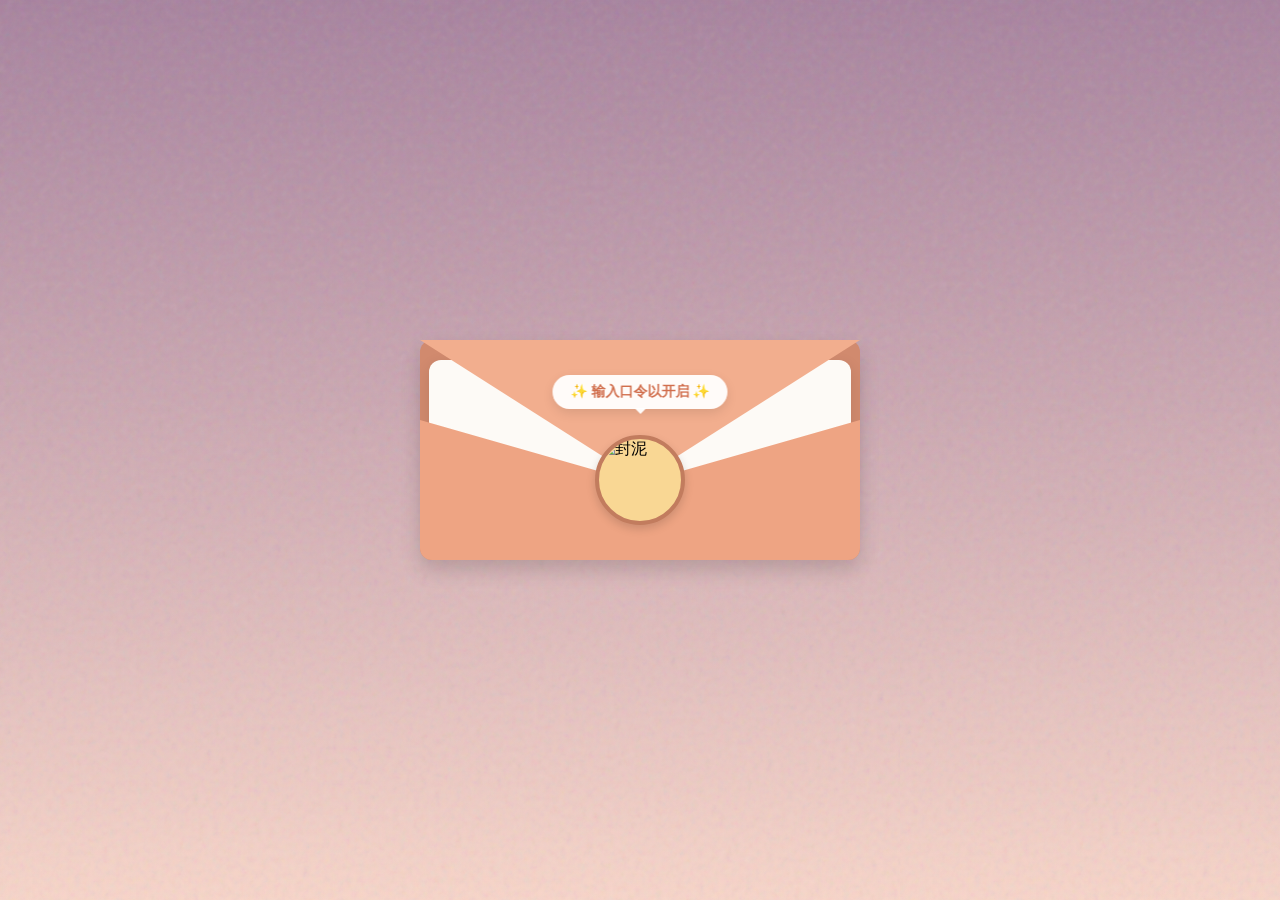
==== static/index.html @ 29a18a36 "移除不必要的 CORS 配置" ====
<!doctype html>
<html lang="zh-CN">
    <head>
        <meta charset="UTF-8" />
        <meta
            name="viewport"
            content="width=device-width, initial-scale=1.0, maximum-scale=1.0, user-scalable=no"
        />
        <title>Letter</title>
        <style>
            * {
                margin: 0;
                padding: 0;
                box-sizing: border-box;
            }

            body {
                min-height: 100vh;
                min-height: 100dvh;
                font-family: "PingFang SC", "Microsoft YaHei", serif;
                background: linear-gradient(180deg, #a7829e 0%, #f8d5c9 100%);
                overflow: hidden;
                position: relative;
                -webkit-tap-highlight-color: transparent;
            }

            .noise {
                position: fixed;
                top: 0;
                left: 0;
                width: 100%;
                height: 100%;
                pointer-events: none;
                background-image: url("data:image/svg+xml,%3Csvg viewBox='0 0 200 200' xmlns='http://www.w3.org/2000/svg'%3E%3Cfilter id='noiseFilter'%3E%3CfeTurbulence type='fractalNoise' baseFrequency='0.65' numOctaves='3' stitchTiles='stitch'/%3E%3C/filter%3E%3Crect width='100%25' height='100%25' filter='url(%23noiseFilter)' opacity='0.12'/%3E%3C/svg%3E");
                z-index: 1;
                transform: translateZ(0);
                will-change: transform;
            }

            .mail-scene {
                position: relative;
                width: 100%;
                height: 100vh;
                height: 100dvh;
                display: flex;
                align-items: center;
                justify-content: center;
                perspective: 1000px;
                z-index: 10;
            }

            .envelope-wrapper {
                position: relative;
                width: 92vw;
                max-width: 440px;
                height: 220px;
                will-change: transform;
                transition: transform 0.7s cubic-bezier(0.34, 1.56, 0.64, 1) 0.5s;
            }

            .envelope-back {
                position: absolute;
                top: 0;
                left: 0;
                width: 100%;
                height: 100%;
                background-color: #d18a6e;
                border-radius: 12px;
                box-shadow: 0 10px 20px rgba(0, 0, 0, 0.15);
                z-index: 2;
                transform: translateZ(0);
            }

            .letter-wrapper {
                position: absolute;
                bottom: 20px;
                left: 2%;
                width: 96%;
                z-index: 3;
            }

            .letter-body {
                position: relative;
                height: 180px;
                background-color: #fdfaf6;
                border-radius: 12px;
                overflow: hidden;
                pointer-events: auto;
                box-shadow: 0 5px 15px rgba(0, 0, 0, 0.1);
                will-change: height;
                transform: translateZ(0);
                transition: height 0.7s cubic-bezier(0.34, 1.56, 0.64, 1) 0.5s;
            }

            .letter-body::after {
                content: "";
                position: absolute;
                top: 6px;
                left: 6px;
                right: 6px;
                bottom: 6px;
                border: 2px solid #e8d0c3;
                border-radius: 8px;
                pointer-events: none;
                opacity: 0;
                transition: opacity 0.6s 1.1s; /* 展开后淡入边框 */
                z-index: 10;
            }

            .letter-scroll-area {
                position: absolute;
                top: 8px;
                left: 8px;
                right: 8px;
                bottom: 8px;
                padding: 60px 20px 40px;
                overflow-y: auto;
                overflow-x: hidden;
                scrollbar-width: none;
                -ms-overflow-style: none;
            }
            .letter-scroll-area::-webkit-scrollbar {
                display: none;
            }

            .stamp-decor {
                position: absolute;
                bottom: 20px;
                right: 15px;
                font-size: 60px;
                color: rgba(220, 150, 130, 0.12);
                transform: rotate(-15deg);
                pointer-events: none;
                opacity: 0;
                transition: opacity 0.6s 1.1s;
            }

            .envelope-pocket {
                position: absolute;
                bottom: 0;
                left: 0;
                width: 100%;
                height: 140px;
                background-color: #eea483;
                clip-path: polygon(0 0, 50% 45%, 100% 0, 100% 100%, 0 100%);
                border-radius: 0 0 12px 12px;
                z-index: 4;
            }

            .envelope-flap {
                position: absolute;
                top: 0;
                left: 0;
                width: 100%;
                height: 140px;
                background-color: #f2ae8e;
                clip-path: polygon(0 0, 100% 0, 50% 100%);
                transform-origin: top;
                z-index: 5;
                will-change: transform, opacity;
                transition: transform 0.5s cubic-bezier(0.4, 0, 0.2, 1);
            }

            .character-img {
                position: absolute;
                top: 95px;
                left: 50%;
                margin-left: -45px;
                width: 90px;
                height: 90px;
                border-radius: 50%;
                border: 4px solid #c27c5e;
                background: #f9d794;
                object-fit: cover;
                z-index: 6;
                cursor: pointer;
                box-shadow: 0 4px 10px rgba(0, 0, 0, 0.15);
                will-change: transform;
                transition: transform 0.7s cubic-bezier(0.34, 1.56, 0.64, 1) 0.5s;
            }

            .click-hint {
                position: absolute;
                top: 35px;
                left: 50%;
                transform: translateX(-50%);
                background: rgba(255, 255, 255, 0.95);
                color: #d16e4d;
                padding: 8px 18px;
                border-radius: 20px;
                font-size: 14px;
                font-weight: 600;
                white-space: nowrap;
                box-shadow: 0 4px 12px rgba(0, 0, 0, 0.1);
                z-index: 7;
                pointer-events: none;
                animation: floatHint 2s infinite;
                transition: opacity 0.3s;
            }
            .click-hint::after {
                content: "";
                position: absolute;
                bottom: -5px;
                left: 50%;
                margin-left: -6px;
                border-width: 6px 6px 0;
                border-style: solid;
                border-color: rgba(255, 255, 255, 0.95) transparent transparent transparent;
            }

            .text-content {
                opacity: 0;
                transform: translateY(15px);
                will-change: opacity, transform;
                transition:
                    opacity 0.6s 1s,
                    transform 0.6s 1s;
                position: relative;
                z-index: 2;
            }

            .card-title-wrap {
                text-align: center;
                margin-bottom: 25px;
                padding-top: 10px;
            }
            .card-title {
                font-size: 19px;
                color: #9c5c44;
                font-weight: 600;
                letter-spacing: 1.5px;
                display: inline-block;
                padding-bottom: 10px;
                border-bottom: 1px solid rgba(156, 92, 68, 0.2);
            }
            .card-content p {
                font-size: 15.5px;
                line-height: 2;
                color: #5c4b43;
                text-align: justify;
                text-indent: 2em;
                margin-bottom: 14px;
                letter-spacing: 0.5px;
            }
            .card-sign {
                text-align: right;
                font-size: 14px;
                color: #9c5c44;
                font-weight: 600;
                margin-top: 35px;
                padding-right: 5px;
            }

            .password-modal {
                position: fixed;
                top: 0;
                left: 0;
                width: 100%;
                height: 100%;
                background: rgba(0, 0, 0, 0.4);
                backdrop-filter: blur(5px);
                -webkit-backdrop-filter: blur(5px);
                z-index: 1000;
                display: flex;
                align-items: center;
                justify-content: center;
                opacity: 0;
                pointer-events: none;
                transition: opacity 0.3s;
            }
            .password-modal.show {
                opacity: 1;
                pointer-events: auto;
            }
            .modal-box {
                background: #fff;
                width: 85%;
                max-width: 320px;
                padding: 30px 20px;
                border-radius: 16px;
                text-align: center;
                box-shadow: 0 15px 30px rgba(0, 0, 0, 0.2);
                transform: translateY(20px);
                transition: transform 0.3s cubic-bezier(0.34, 1.56, 0.64, 1);
            }
            .password-modal.show .modal-box {
                transform: translateY(0);
            }
            .modal-box h3 {
                margin-bottom: 15px;
                color: #5c4b43;
                font-size: 18px;
            }
            .modal-box input {
                width: 100%;
                padding: 12px;
                border: 2px solid #eee;
                border-radius: 8px;
                font-size: 16px;
                text-align: center;
                outline: none;
                margin-bottom: 20px;
                color: #5c4b43;
                transition: border-color 0.3s;
            }
            .modal-box input:focus {
                border-color: #d49a84;
            }

            .modal-box button {
                width: 100%;
                padding: 12px;
                background: #e0e0e0;
                color: #aaa;
                border: none;
                border-radius: 8px;
                font-size: 16px;
                font-weight: 600;
                transition: all 0.3s;
                cursor: not-allowed;
            }
            .modal-box button.ready {
                background: #d49a84;
                color: white;
                cursor: pointer;
                box-shadow: 0 4px 12px rgba(212, 154, 132, 0.4);
            }
            .modal-box button.ready:active {
                background: #b07d6a;
                transform: scale(0.98);
            }
            .modal-error {
                color: #e74c3c;
                font-size: 12px;
                margin-top: -10px;
                margin-bottom: 15px;
                display: none;
            }

            .mail-scene.is-opened .envelope-flap {
                transform: rotateX(180deg);
                opacity: 0;
                transition:
                    transform 0.5s ease,
                    opacity 0.3s 0.4s;
            }

            .mail-scene.is-opened .envelope-back,
            .mail-scene.is-opened .envelope-pocket,
            .mail-scene.is-opened .envelope-flap {
                opacity: 0;
                pointer-events: none;
                transition: opacity 0.5s 0.7s;
            }
            .mail-scene.is-opened .click-hint {
                opacity: 0;
            }

            /* 1. 信纸高度：使用 dvh 以应对底部工具栏 */
            .mail-scene.is-opened .letter-body {
                height: 80vh;
                height: 80dvh;
            }
            /* 丝滑淡入复古边框 */
            .mail-scene.is-opened .letter-body::after {
                opacity: 1;
            }

            /* 2. 信封精准下沉抵消 */
            .mail-scene.is-opened .envelope-wrapper {
                transform: translateY(calc(40vh - 90px));
                transform: translateY(calc(40dvh - 90px));
            }

            /* 3. 头像精准卡位 */
            .mail-scene.is-opened .character-img {
                transform: translateY(calc(60px - 80vh));
                transform: translateY(calc(60px - 80dvh));
                pointer-events: none;
            }

            .mail-scene.is-opened .text-content {
                opacity: 1;
                transform: translateY(0);
            }
            .mail-scene.is-opened .stamp-decor {
                opacity: 1;
            }

            /* 背景星星微交互优化（防掉帧） */
            .star {
                position: absolute;
                width: 8px;
                height: 8px;
                background: #fff;
                border-radius: 50%;
                animation: twinkle 2s infinite;
                z-index: 1;
                will-change: transform, opacity;
            }
            .star::before,
            .star::after {
                content: "";
                position: absolute;
                background: #fff;
                border-radius: 2px;
            }
            .star::before {
                width: 2px;
                height: 16px;
                top: -4px;
                left: 3px;
            }
            .star::after {
                width: 16px;
                height: 2px;
                top: 3px;
                left: -4px;
            }
            @keyframes floatHint {
                0%,
                100% {
                    transform: translateX(-50%) translateY(0);
                }
                50% {
                    transform: translateX(-50%) translateY(-6px);
                }
            }
            @keyframes twinkle {
                0%,
                100% {
                    opacity: 0.3;
                    transform: scale(0.8);
                }
                50% {
                    opacity: 1;
                    transform: scale(1.1);
                }
            }
        </style>
    </head>
    <body>
        <div class="noise"></div>

        <div class="mail-scene" id="scene">
            <div class="envelope-wrapper">
                <div class="envelope-back"></div>
                <div class="letter-wrapper">
                    <div class="letter-body">
                        <div class="letter-scroll-area">
                            <div class="stamp-decor">❦</div>
                            <div class="text-content" id="letterContainer">
                                <div class="card-title-wrap">
                                    <h1 class="card-title" id="cardTitle"></h1>
                                </div>
                                <div class="card-content" id="cardContent"></div>
                                <div class="card-sign" id="cardSign"></div>
                            </div>
                        </div>
                    </div>
                </div>
                <div class="envelope-pocket"></div>
                <div class="envelope-flap"></div>

                <img class="character-img" id="avatarBtn" src="/avatar.png" alt="封泥" />
                <div class="click-hint">✨ 输入口令以开启 ✨</div>
            </div>
        </div>

        <div class="password-modal" id="pwdModal">
            <div class="modal-box">
                <h3>请输入口令</h3>
                <input
                    type="text"
                    id="pwdInput"
                    placeholder="输入任意内容即可"
                    autocomplete="off"
                />
                <div class="modal-error" id="pwdError">内容不能为空哦</div>
                <button id="submitBtn">拆开信件</button>
            </div>
        </div>

        <script>
            async function getLetter(password) {
                const response = await fetch("/api/letter", {
                    method: "POST",
                    headers: {
                        "Content-Type": "application/json",
                    },
                    body: JSON.stringify({ password: password }),
                });

                if (!response.ok) {
                    const errorData = await response.json();
                    throw new Error(errorData.detail || "请求出错啦");
                }

                return await response.json();
            }

            const avatarBtn = document.getElementById("avatarBtn");
            const scene = document.getElementById("scene");
            const pwdModal = document.getElementById("pwdModal");
            const pwdInput = document.getElementById("pwdInput");
            const submitBtn = document.getElementById("submitBtn");
            const pwdError = document.getElementById("pwdError");

            const cardTitle = document.getElementById("cardTitle");
            const cardContent = document.getElementById("cardContent");
            const cardSign = document.getElementById("cardSign");

            avatarBtn.addEventListener("click", () => {
                pwdModal.classList.add("show");
                pwdInput.focus();
            });

            pwdInput.addEventListener("input", () => {
                if (pwdInput.value.trim().length > 0) {
                    submitBtn.classList.add("ready");
                } else {
                    submitBtn.classList.remove("ready");
                }
            });

            async function handleSubmit() {
                if (!submitBtn.classList.contains("ready")) {
                    return;
                }

                const pwd = pwdInput.value;
                pwdError.style.display = "none";
                submitBtn.innerText = "开启中...";
                submitBtn.style.opacity = "0.7";

                try {
                    const data = await getLetter(pwd);

                    cardTitle.innerText = `✨ ${data.title} ✨`;

                    const paragraphs = data.content.split("\n").filter((p) => p.trim());
                    cardContent.innerHTML = paragraphs.map((p) => `<p>${p}</p>`).join("");
                    cardSign.innerText = `—— ${data.sign}`;

                    pwdModal.classList.remove("show");

                    setTimeout(() => {
                        scene.classList.add("is-opened");
                    }, 150);
                } catch (err) {
                    pwdError.innerText = err.message;
                    pwdError.style.display = "block";
                    submitBtn.innerText = "拆开信件";
                    submitBtn.style.opacity = "1";
                }
            }

            submitBtn.addEventListener("click", handleSubmit);

            pwdInput.addEventListener("keypress", (e) => {
                if (e.key === "Enter") handleSubmit();
            });

            pwdModal.addEventListener("click", (e) => {
                if (e.target === pwdModal) {
                    pwdModal.classList.remove("show");
                }
            });

            // 星星交互
            function createStar(x, y) {
                const star = document.createElement("div");
                star.className = "star";
                star.style.left = `${x}px`;
                star.style.top = `${y}px`;
                star.style.position = "fixed";
                star.style.zIndex = "5";
                star.style.animation = "twinkle 0.8s ease-out forwards";
                document.body.appendChild(star);
                setTimeout(() => star.remove(), 800);
            }

            document.addEventListener("click", (e) => {
                if (
                    !e.target.closest(".envelope-wrapper") &&
                    !e.target.closest(".password-modal")
                ) {
                    createStar(e.clientX, e.clientY);
                }
            });
        </script>
    </body>
</html>
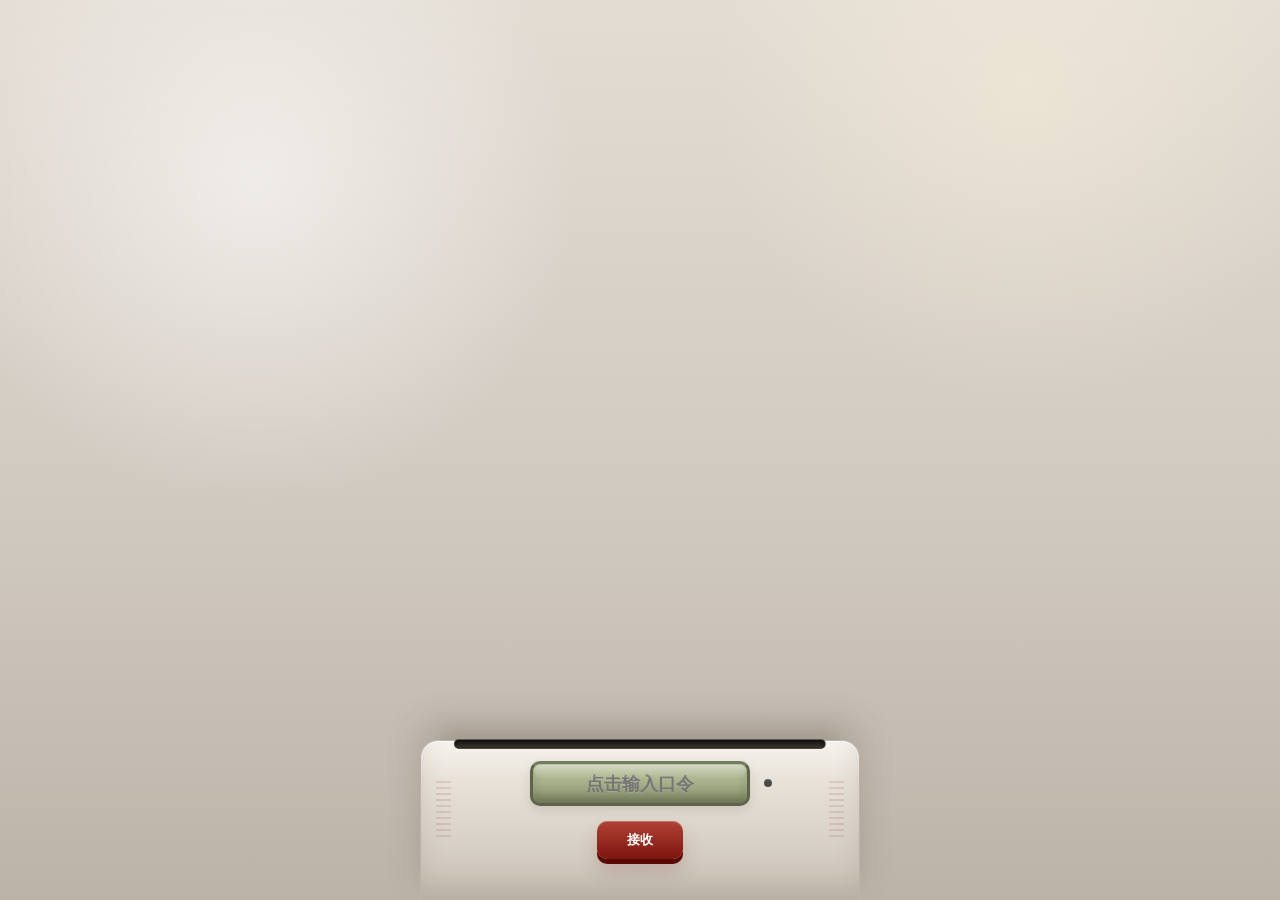
==== commit 4d93730c: "采用传真机设计" ====
--- a/static/index.html
+++ b/static/index.html
@@ -6,588 +6,32 @@
             name="viewport"
             content="width=device-width, initial-scale=1.0, maximum-scale=1.0, user-scalable=no"
         />
-        <title>Letter</title>
-        <style>
-            * {
-                margin: 0;
-                padding: 0;
-                box-sizing: border-box;
-            }
-
-            body {
-                min-height: 100vh;
-                min-height: 100dvh;
-                font-family: "PingFang SC", "Microsoft YaHei", serif;
-                background: linear-gradient(180deg, #a7829e 0%, #f8d5c9 100%);
-                overflow: hidden;
-                position: relative;
-                -webkit-tap-highlight-color: transparent;
-            }
-
-            .noise {
-                position: fixed;
-                top: 0;
-                left: 0;
-                width: 100%;
-                height: 100%;
-                pointer-events: none;
-                background-image: url("data:image/svg+xml,%3Csvg viewBox='0 0 200 200' xmlns='http://www.w3.org/2000/svg'%3E%3Cfilter id='noiseFilter'%3E%3CfeTurbulence type='fractalNoise' baseFrequency='0.65' numOctaves='3' stitchTiles='stitch'/%3E%3C/filter%3E%3Crect width='100%25' height='100%25' filter='url(%23noiseFilter)' opacity='0.12'/%3E%3C/svg%3E");
-                z-index: 1;
-                transform: translateZ(0);
-                will-change: transform;
-            }
-
-            .mail-scene {
-                position: relative;
-                width: 100%;
-                height: 100vh;
-                height: 100dvh;
-                display: flex;
-                align-items: center;
-                justify-content: center;
-                perspective: 1000px;
-                z-index: 10;
-            }
-
-            .envelope-wrapper {
-                position: relative;
-                width: 92vw;
-                max-width: 440px;
-                height: 220px;
-                will-change: transform;
-                transition: transform 0.7s cubic-bezier(0.34, 1.56, 0.64, 1) 0.5s;
-            }
-
-            .envelope-back {
-                position: absolute;
-                top: 0;
-                left: 0;
-                width: 100%;
-                height: 100%;
-                background-color: #d18a6e;
-                border-radius: 12px;
-                box-shadow: 0 10px 20px rgba(0, 0, 0, 0.15);
-                z-index: 2;
-                transform: translateZ(0);
-            }
-
-            .letter-wrapper {
-                position: absolute;
-                bottom: 20px;
-                left: 2%;
-                width: 96%;
-                z-index: 3;
-            }
-
-            .letter-body {
-                position: relative;
-                height: 180px;
-                background-color: #fdfaf6;
-                border-radius: 12px;
-                overflow: hidden;
-                pointer-events: auto;
-                box-shadow: 0 5px 15px rgba(0, 0, 0, 0.1);
-                will-change: height;
-                transform: translateZ(0);
-                transition: height 0.7s cubic-bezier(0.34, 1.56, 0.64, 1) 0.5s;
-            }
-
-            .letter-body::after {
-                content: "";
-                position: absolute;
-                top: 6px;
-                left: 6px;
-                right: 6px;
-                bottom: 6px;
-                border: 2px solid #e8d0c3;
-                border-radius: 8px;
-                pointer-events: none;
-                opacity: 0;
-                transition: opacity 0.6s 1.1s; /* 展开后淡入边框 */
-                z-index: 10;
-            }
-
-            .letter-scroll-area {
-                position: absolute;
-                top: 8px;
-                left: 8px;
-                right: 8px;
-                bottom: 8px;
-                padding: 60px 20px 40px;
-                overflow-y: auto;
-                overflow-x: hidden;
-                scrollbar-width: none;
-                -ms-overflow-style: none;
-            }
-            .letter-scroll-area::-webkit-scrollbar {
-                display: none;
-            }
-
-            .stamp-decor {
-                position: absolute;
-                bottom: 20px;
-                right: 15px;
-                font-size: 60px;
-                color: rgba(220, 150, 130, 0.12);
-                transform: rotate(-15deg);
-                pointer-events: none;
-                opacity: 0;
-                transition: opacity 0.6s 1.1s;
-            }
-
-            .envelope-pocket {
-                position: absolute;
-                bottom: 0;
-                left: 0;
-                width: 100%;
-                height: 140px;
-                background-color: #eea483;
-                clip-path: polygon(0 0, 50% 45%, 100% 0, 100% 100%, 0 100%);
-                border-radius: 0 0 12px 12px;
-                z-index: 4;
-            }
-
-            .envelope-flap {
-                position: absolute;
-                top: 0;
-                left: 0;
-                width: 100%;
-                height: 140px;
-                background-color: #f2ae8e;
-                clip-path: polygon(0 0, 100% 0, 50% 100%);
-                transform-origin: top;
-                z-index: 5;
-                will-change: transform, opacity;
-                transition: transform 0.5s cubic-bezier(0.4, 0, 0.2, 1);
-            }
-
-            .character-img {
-                position: absolute;
-                top: 95px;
-                left: 50%;
-                margin-left: -45px;
-                width: 90px;
-                height: 90px;
-                border-radius: 50%;
-                border: 4px solid #c27c5e;
-                background: #f9d794;
-                object-fit: cover;
-                z-index: 6;
-                cursor: pointer;
-                box-shadow: 0 4px 10px rgba(0, 0, 0, 0.15);
-                will-change: transform;
-                transition: transform 0.7s cubic-bezier(0.34, 1.56, 0.64, 1) 0.5s;
-            }
-
-            .click-hint {
-                position: absolute;
-                top: 35px;
-                left: 50%;
-                transform: translateX(-50%);
-                background: rgba(255, 255, 255, 0.95);
-                color: #d16e4d;
-                padding: 8px 18px;
-                border-radius: 20px;
-                font-size: 14px;
-                font-weight: 600;
-                white-space: nowrap;
-                box-shadow: 0 4px 12px rgba(0, 0, 0, 0.1);
-                z-index: 7;
-                pointer-events: none;
-                animation: floatHint 2s infinite;
-                transition: opacity 0.3s;
-            }
-            .click-hint::after {
-                content: "";
-                position: absolute;
-                bottom: -5px;
-                left: 50%;
-                margin-left: -6px;
-                border-width: 6px 6px 0;
-                border-style: solid;
-                border-color: rgba(255, 255, 255, 0.95) transparent transparent transparent;
-            }
-
-            .text-content {
-                opacity: 0;
-                transform: translateY(15px);
-                will-change: opacity, transform;
-                transition:
-                    opacity 0.6s 1s,
-                    transform 0.6s 1s;
-                position: relative;
-                z-index: 2;
-            }
-
-            .card-title-wrap {
-                text-align: center;
-                margin-bottom: 25px;
-                padding-top: 10px;
-            }
-            .card-title {
-                font-size: 19px;
-                color: #9c5c44;
-                font-weight: 600;
-                letter-spacing: 1.5px;
-                display: inline-block;
-                padding-bottom: 10px;
-                border-bottom: 1px solid rgba(156, 92, 68, 0.2);
-            }
-            .card-content p {
-                font-size: 15.5px;
-                line-height: 2;
-                color: #5c4b43;
-                text-align: justify;
-                text-indent: 2em;
-                margin-bottom: 14px;
-                letter-spacing: 0.5px;
-            }
-            .card-sign {
-                text-align: right;
-                font-size: 14px;
-                color: #9c5c44;
-                font-weight: 600;
-                margin-top: 35px;
-                padding-right: 5px;
-            }
-
-            .password-modal {
-                position: fixed;
-                top: 0;
-                left: 0;
-                width: 100%;
-                height: 100%;
-                background: rgba(0, 0, 0, 0.4);
-                backdrop-filter: blur(5px);
-                -webkit-backdrop-filter: blur(5px);
-                z-index: 1000;
-                display: flex;
-                align-items: center;
-                justify-content: center;
-                opacity: 0;
-                pointer-events: none;
-                transition: opacity 0.3s;
-            }
-            .password-modal.show {
-                opacity: 1;
-                pointer-events: auto;
-            }
-            .modal-box {
-                background: #fff;
-                width: 85%;
-                max-width: 320px;
-                padding: 30px 20px;
-                border-radius: 16px;
-                text-align: center;
-                box-shadow: 0 15px 30px rgba(0, 0, 0, 0.2);
-                transform: translateY(20px);
-                transition: transform 0.3s cubic-bezier(0.34, 1.56, 0.64, 1);
-            }
-            .password-modal.show .modal-box {
-                transform: translateY(0);
-            }
-            .modal-box h3 {
-                margin-bottom: 15px;
-                color: #5c4b43;
-                font-size: 18px;
-            }
-            .modal-box input {
-                width: 100%;
-                padding: 12px;
-                border: 2px solid #eee;
-                border-radius: 8px;
-                font-size: 16px;
-                text-align: center;
-                outline: none;
-                margin-bottom: 20px;
-                color: #5c4b43;
-                transition: border-color 0.3s;
-            }
-            .modal-box input:focus {
-                border-color: #d49a84;
-            }
-
-            .modal-box button {
-                width: 100%;
-                padding: 12px;
-                background: #e0e0e0;
-                color: #aaa;
-                border: none;
-                border-radius: 8px;
-                font-size: 16px;
-                font-weight: 600;
-                transition: all 0.3s;
-                cursor: not-allowed;
-            }
-            .modal-box button.ready {
-                background: #d49a84;
-                color: white;
-                cursor: pointer;
-                box-shadow: 0 4px 12px rgba(212, 154, 132, 0.4);
-            }
-            .modal-box button.ready:active {
-                background: #b07d6a;
-                transform: scale(0.98);
-            }
-            .modal-error {
-                color: #e74c3c;
-                font-size: 12px;
-                margin-top: -10px;
-                margin-bottom: 15px;
-                display: none;
-            }
-
-            .mail-scene.is-opened .envelope-flap {
-                transform: rotateX(180deg);
-                opacity: 0;
-                transition:
-                    transform 0.5s ease,
-                    opacity 0.3s 0.4s;
-            }
-
-            .mail-scene.is-opened .envelope-back,
-            .mail-scene.is-opened .envelope-pocket,
-            .mail-scene.is-opened .envelope-flap {
-                opacity: 0;
-                pointer-events: none;
-                transition: opacity 0.5s 0.7s;
-            }
-            .mail-scene.is-opened .click-hint {
-                opacity: 0;
-            }
-
-            /* 1. 信纸高度：使用 dvh 以应对底部工具栏 */
-            .mail-scene.is-opened .letter-body {
-                height: 80vh;
-                height: 80dvh;
-            }
-            /* 丝滑淡入复古边框 */
-            .mail-scene.is-opened .letter-body::after {
-                opacity: 1;
-            }
-
-            /* 2. 信封精准下沉抵消 */
-            .mail-scene.is-opened .envelope-wrapper {
-                transform: translateY(calc(40vh - 90px));
-                transform: translateY(calc(40dvh - 90px));
-            }
-
-            /* 3. 头像精准卡位 */
-            .mail-scene.is-opened .character-img {
-                transform: translateY(calc(60px - 80vh));
-                transform: translateY(calc(60px - 80dvh));
-                pointer-events: none;
-            }
-
-            .mail-scene.is-opened .text-content {
-                opacity: 1;
-                transform: translateY(0);
-            }
-            .mail-scene.is-opened .stamp-decor {
-                opacity: 1;
-            }
-
-            /* 背景星星微交互优化（防掉帧） */
-            .star {
-                position: absolute;
-                width: 8px;
-                height: 8px;
-                background: #fff;
-                border-radius: 50%;
-                animation: twinkle 2s infinite;
-                z-index: 1;
-                will-change: transform, opacity;
-            }
-            .star::before,
-            .star::after {
-                content: "";
-                position: absolute;
-                background: #fff;
-                border-radius: 2px;
-            }
-            .star::before {
-                width: 2px;
-                height: 16px;
-                top: -4px;
-                left: 3px;
-            }
-            .star::after {
-                width: 16px;
-                height: 2px;
-                top: 3px;
-                left: -4px;
-            }
-            @keyframes floatHint {
-                0%,
-                100% {
-                    transform: translateX(-50%) translateY(0);
-                }
-                50% {
-                    transform: translateX(-50%) translateY(-6px);
-                }
-            }
-            @keyframes twinkle {
-                0%,
-                100% {
-                    opacity: 0.3;
-                    transform: scale(0.8);
-                }
-                50% {
-                    opacity: 1;
-                    transform: scale(1.1);
-                }
-            }
-        </style>
+        <title>LETTER</title>
+        <link rel="stylesheet" href="style.css" />
+        <script src="script.js" defer></script>
     </head>
     <body>
-        <div class="noise"></div>
-
-        <div class="mail-scene" id="scene">
-            <div class="envelope-wrapper">
-                <div class="envelope-back"></div>
-                <div class="letter-wrapper">
-                    <div class="letter-body">
-                        <div class="letter-scroll-area">
-                            <div class="stamp-decor">❦</div>
-                            <div class="text-content" id="letterContainer">
-                                <div class="card-title-wrap">
-                                    <h1 class="card-title" id="cardTitle"></h1>
-                                </div>
-                                <div class="card-content" id="cardContent"></div>
-                                <div class="card-sign" id="cardSign"></div>
-                            </div>
-                        </div>
-                    </div>
+        <div class="paper-slot-area">
+            <div class="paper" id="paper">
+                <div class="pull-hint" id="pullHint">PULL UP</div>
+                <div class="paper-header" id="paperHeader">
+                    <img src="" alt="Avatar" class="avatar" id="letterAvatar" />
+                    <h2 id="letterTitle">DECRYPTED_LOG</h2>
+                    <div class="date" id="currentDate"></div>
                 </div>
-                <div class="envelope-pocket"></div>
-                <div class="envelope-flap"></div>
-
-                <img class="character-img" id="avatarBtn" src="/avatar.png" alt="封泥" />
-                <div class="click-hint">✨ 输入口令以开启 ✨</div>
+                <div class="paper-content" id="paperContent"></div>
             </div>
         </div>
 
-        <div class="password-modal" id="pwdModal">
-            <div class="modal-box">
-                <h3>请输入口令</h3>
-                <input
-                    type="text"
-                    id="pwdInput"
-                    placeholder="输入任意内容即可"
-                    autocomplete="off"
-                />
-                <div class="modal-error" id="pwdError">内容不能为空哦</div>
-                <button id="submitBtn">拆开信件</button>
+        <div class="machine-container">
+            <div class="machine-body">
+                <div class="machine-slit"></div>
+                <div class="lcd-screen">
+                    <input type="text" id="pwdInput" placeholder="点击输入口令" maxlength="8" />
+                    <div class="power-light" id="powerLight"></div>
+                </div>
+                <button id="submitBtn">接收</button>
             </div>
         </div>
-
-        <script>
-            async function getLetter(password) {
-                const response = await fetch("/api/letter", {
-                    method: "POST",
-                    headers: {
-                        "Content-Type": "application/json",
-                    },
-                    body: JSON.stringify({ password: password }),
-                });
-
-                if (!response.ok) {
-                    const errorData = await response.json();
-                    throw new Error(errorData.detail || "请求出错啦");
-                }
-
-                return await response.json();
-            }
-
-            const avatarBtn = document.getElementById("avatarBtn");
-            const scene = document.getElementById("scene");
-            const pwdModal = document.getElementById("pwdModal");
-            const pwdInput = document.getElementById("pwdInput");
-            const submitBtn = document.getElementById("submitBtn");
-            const pwdError = document.getElementById("pwdError");
-
-            const cardTitle = document.getElementById("cardTitle");
-            const cardContent = document.getElementById("cardContent");
-            const cardSign = document.getElementById("cardSign");
-
-            avatarBtn.addEventListener("click", () => {
-                pwdModal.classList.add("show");
-                pwdInput.focus();
-            });
-
-            pwdInput.addEventListener("input", () => {
-                if (pwdInput.value.trim().length > 0) {
-                    submitBtn.classList.add("ready");
-                } else {
-                    submitBtn.classList.remove("ready");
-                }
-            });
-
-            async function handleSubmit() {
-                if (!submitBtn.classList.contains("ready")) {
-                    return;
-                }
-
-                const pwd = pwdInput.value;
-                pwdError.style.display = "none";
-                submitBtn.innerText = "开启中...";
-                submitBtn.style.opacity = "0.7";
-
-                try {
-                    const data = await getLetter(pwd);
-
-                    cardTitle.innerText = `✨ ${data.title} ✨`;
-
-                    const paragraphs = data.content.split("\n").filter((p) => p.trim());
-                    cardContent.innerHTML = paragraphs.map((p) => `<p>${p}</p>`).join("");
-                    cardSign.innerText = `—— ${data.sign}`;
-
-                    pwdModal.classList.remove("show");
-
-                    setTimeout(() => {
-                        scene.classList.add("is-opened");
-                    }, 150);
-                } catch (err) {
-                    pwdError.innerText = err.message;
-                    pwdError.style.display = "block";
-                    submitBtn.innerText = "拆开信件";
-                    submitBtn.style.opacity = "1";
-                }
-            }
-
-            submitBtn.addEventListener("click", handleSubmit);
-
-            pwdInput.addEventListener("keypress", (e) => {
-                if (e.key === "Enter") handleSubmit();
-            });
-
-            pwdModal.addEventListener("click", (e) => {
-                if (e.target === pwdModal) {
-                    pwdModal.classList.remove("show");
-                }
-            });
-
-            // 星星交互
-            function createStar(x, y) {
-                const star = document.createElement("div");
-                star.className = "star";
-                star.style.left = `${x}px`;
-                star.style.top = `${y}px`;
-                star.style.position = "fixed";
-                star.style.zIndex = "5";
-                star.style.animation = "twinkle 0.8s ease-out forwards";
-                document.body.appendChild(star);
-                setTimeout(() => star.remove(), 800);
-            }
-
-            document.addEventListener("click", (e) => {
-                if (
-                    !e.target.closest(".envelope-wrapper") &&
-                    !e.target.closest(".password-modal")
-                ) {
-                    createStar(e.clientX, e.clientY);
-                }
-            });
-        </script>
     </body>
 </html>
--- a/static/style.css
+++ b/static/style.css
@@ -0,0 +1,334 @@
+:root {
+    --bg-color: #cfc8bf;
+    --bg-warm: #e3ddd4;
+    --machine-body: #e8e2d9;
+    --machine-body-deep: #c9c1b6;
+    --accent-red: #7d150f;
+    --accent-red-light: #b04235;
+    --lcd-bg: #aab28c;
+    --lcd-bg-deep: #7f8766;
+    --lcd-text: #28311f;
+    --paper-color: #fffaf0;
+    --paper-shadow: rgba(77, 59, 41, 0.16);
+    --gold: #c5a059;
+}
+
+* {
+    margin: 0;
+    padding: 0;
+    box-sizing: border-box;
+}
+
+body {
+    background-color: var(--bg-color);
+    background-image:
+        radial-gradient(circle at 20% 20%, rgba(255, 255, 255, 0.55), transparent 26%),
+        radial-gradient(circle at 80% 10%, rgba(255, 244, 220, 0.4), transparent 24%),
+        linear-gradient(180deg, var(--bg-warm), var(--bg-color) 60%, #bcb3a8);
+    font-family: "PingFang SC", "Microsoft YaHei", sans-serif;
+    height: 100vh;
+    height: 100dvh;
+    overflow: hidden;
+    display: flex;
+    justify-content: center;
+    -webkit-tap-highlight-color: transparent;
+}
+
+/* 🌟 1. 出纸口遮罩区域 */
+.paper-slot-area {
+    position: absolute;
+    bottom: 160px; /* 留出机器高度 */
+    width: 85%;
+    max-width: 400px;
+    height: calc(100vh - 160px);
+    overflow: hidden;
+    z-index: 5;
+    pointer-events: none;
+    filter: drop-shadow(0 18px 26px rgba(74, 58, 42, 0.12));
+}
+
+/* 🌟 2. 极长信纸 */
+.paper {
+    position: absolute;
+    bottom: 0;
+    left: 0;
+    width: 100%;
+    /* 移除固定高度，由内容撑开 */
+    min-height: 150vh;
+    background: linear-gradient(180deg, #fffdf8 0%, var(--paper-color) 26%, #fbf3e5 100%);
+    border: 1px solid #dccfbf;
+    border-radius: 18px 18px 10px 10px;
+    border-bottom: none;
+    box-shadow:
+        0 -8px 18px rgba(77, 59, 41, 0.1),
+        inset 0 1px 0 rgba(255, 255, 255, 0.8),
+        inset 0 -1px 0 rgba(120, 93, 60, 0.08);
+    padding: 40px 25px 100px; /* 底部多留白方便拉到底 */
+    transform: translateY(100%);
+    pointer-events: auto;
+    touch-action: none;
+    will-change: transform;
+}
+
+.paper::after {
+    content: "";
+    position: absolute;
+    left: 0;
+    top: 0;
+    right: 0;
+    height: 18px;
+    border-radius: 18px 18px 0 0;
+    background: linear-gradient(180deg, rgba(255, 255, 255, 0.7), rgba(255, 255, 255, 0));
+    pointer-events: none;
+}
+
+.paper::before {
+    /* 侧边撕纸齿孔感 */
+    content: "";
+    position: absolute;
+    left: 5px;
+    top: 0;
+    bottom: 0;
+    width: 2px;
+    border-left: 4px dotted rgba(120, 93, 60, 0.08);
+}
+
+/* 信纸内容排版 */
+.paper-header {
+    text-align: center;
+    border-bottom: 2px solid rgba(125, 21, 15, 0.55);
+    padding-bottom: 25px;
+    margin-bottom: 30px;
+    background: linear-gradient(180deg, rgba(255, 255, 255, 0.5), transparent);
+}
+.avatar {
+    width: 60px;
+    height: 60px;
+    border-radius: 12px;
+    background: linear-gradient(145deg, #ffffff, #e6ddcf);
+    margin-bottom: 10px;
+    box-shadow:
+        0 8px 14px rgba(87, 67, 47, 0.15),
+        inset 0 1px 0 rgba(255, 255, 255, 0.9);
+    border: 1px solid rgba(125, 21, 15, 0.12);
+}
+.paper h2 {
+    color: var(--accent-red);
+    font-size: 18px;
+    letter-spacing: 1px;
+    margin-bottom: 5px;
+    text-shadow: 0 1px 0 rgba(255, 255, 255, 0.65);
+}
+.paper .date {
+    font-family: monospace;
+    font-size: 12px;
+    color: #999;
+}
+
+.paper-content p {
+    color: #333;
+    font-size: 16px;
+    line-height: 1.8;
+    margin-bottom: 20px;
+    text-align: justify;
+    text-indent: 2em;
+}
+
+.letter-signature {
+    display: block;
+    width: 100%;
+    text-align: right;
+    font-weight: bold;
+    color: var(--accent-red);
+    margin-top: 50px;
+    white-space: pre-wrap;
+    text-indent: 0;
+}
+
+.pull-hint {
+    position: absolute;
+    top: 10px;
+    left: 50%;
+    transform: translateX(-50%);
+    color: var(--accent-red);
+    font-size: 12px;
+    font-weight: bold;
+    opacity: 0;
+    animation: bounce 2s infinite;
+    padding: 4px 10px;
+    border-radius: 999px;
+    background: rgba(255, 249, 240, 0.78);
+    border: 1px solid rgba(125, 21, 15, 0.12);
+    box-shadow: 0 2px 8px rgba(87, 67, 47, 0.08);
+}
+
+/* 🌟 3. 拟物化红白机传真机 */
+.machine-container {
+    position: absolute;
+    bottom: 0;
+    width: 92%;
+    max-width: 440px;
+    height: 160px;
+    z-index: 10;
+    perspective: 1000px;
+}
+
+.machine-body {
+    position: relative;
+    width: 100%;
+    height: 100%;
+    background: linear-gradient(
+        180deg,
+        #f7f4ee 0%,
+        var(--machine-body) 24%,
+        var(--machine-body-deep) 100%
+    );
+    border-radius: 18px 18px 0 0;
+    border: 1px solid #bcb4aa;
+    border-bottom: none;
+    box-shadow:
+        inset 0 1px 0 rgba(255, 255, 255, 0.8),
+        inset 0 -16px 24px rgba(87, 67, 47, 0.14),
+        0 -18px 34px rgba(61, 46, 31, 0.18);
+    display: flex;
+    flex-direction: column;
+    align-items: center;
+    padding: 20px;
+}
+
+/* 装饰：两侧散热槽 */
+.machine-body::before,
+.machine-body::after {
+    content: "";
+    position: absolute;
+    top: 40px;
+    width: 15px;
+    height: 60px;
+    background-image: linear-gradient(to bottom, rgba(125, 21, 15, 0.12) 2px, transparent 2px);
+    background-size: 100% 6px;
+}
+.machine-body::before {
+    left: 15px;
+}
+.machine-body::after {
+    right: 15px;
+}
+
+/* 出纸口 */
+.machine-slit {
+    position: absolute;
+    top: -2px;
+    left: 50%;
+    transform: translateX(-50%);
+    width: 85%;
+    height: 10px;
+    background: linear-gradient(180deg, #1f1f1f, #3a332c);
+    border-radius: 6px;
+    border: 1px solid rgba(255, 255, 255, 0.18);
+    box-shadow:
+        inset 0 2px 4px rgba(0, 0, 0, 0.65),
+        0 1px 0 rgba(255, 255, 255, 0.25);
+}
+
+/* LCD 屏幕 */
+.lcd-screen {
+    background: linear-gradient(180deg, #b8c19a, var(--lcd-bg) 45%, var(--lcd-bg-deep));
+    border: 3px solid #5d644a;
+    border-top-color: #737c5d;
+    width: 220px;
+    height: 45px;
+    display: flex;
+    align-items: center;
+    padding: 0 12px;
+    border-radius: 10px;
+    box-shadow:
+        inset 0 3px 6px rgba(255, 255, 255, 0.18),
+        inset 0 -4px 8px rgba(53, 61, 32, 0.32),
+        0 4px 10px rgba(56, 45, 30, 0.12);
+    margin-bottom: 15px;
+    position: relative;
+}
+
+.lcd-screen::before {
+    content: "";
+    position: absolute;
+    inset: 1px 1px auto 1px;
+    height: 14px;
+    border-radius: 8px 8px 12px 12px;
+    background: linear-gradient(180deg, rgba(255, 255, 255, 0.35), rgba(255, 255, 255, 0));
+    pointer-events: none;
+}
+
+/* 状态指示灯 */
+.power-light {
+    position: absolute;
+    right: -25px;
+    top: 15px;
+    width: 8px;
+    height: 8px;
+    border-radius: 50%;
+    background: #4a4a4a; /* 初始关闭 */
+    box-shadow: inset 0 1px 1px rgba(255, 255, 255, 0.2);
+}
+.power-light.loading {
+    background: #ffd84a;
+    box-shadow: 0 0 5px #ffd84a;
+}
+.power-light.ready {
+    background: #00ff00;
+    box-shadow: 0 0 5px #00ff00;
+}
+.power-light.error {
+    background: #ff3b30;
+    box-shadow: 0 0 5px #ff3b30;
+}
+
+input {
+    background: transparent;
+    border: none;
+    outline: none;
+    font-family: monospace;
+    font-size: 18px;
+    font-weight: bold;
+    color: var(--lcd-text);
+    width: 100%;
+    text-align: center;
+    text-shadow: 0 1px 0 rgba(255, 255, 255, 0.18);
+}
+
+/* 红色功能按钮 */
+button {
+    background: linear-gradient(180deg, var(--accent-red-light), var(--accent-red));
+    color: white;
+    border: none;
+    padding: 10px 30px;
+    border-radius: 10px;
+    font-weight: bold;
+    box-shadow:
+        0 5px 0 #5a0904,
+        0 12px 20px rgba(93, 9, 4, 0.18),
+        inset 0 1px 0 rgba(255, 255, 255, 0.25);
+    cursor: pointer;
+    transition:
+        transform 0.1s,
+        box-shadow 0.1s,
+        filter 0.1s;
+}
+button:active {
+    transform: translateY(2px);
+    box-shadow:
+        0 3px 0 #5a0904,
+        0 8px 14px rgba(93, 9, 4, 0.16),
+        inset 0 1px 0 rgba(255, 255, 255, 0.2);
+}
+
+@keyframes bounce {
+    0%,
+    100% {
+        opacity: 0.3;
+    }
+    50% {
+        opacity: 1;
+        transform: translate(-50%, -5px);
+    }
+}
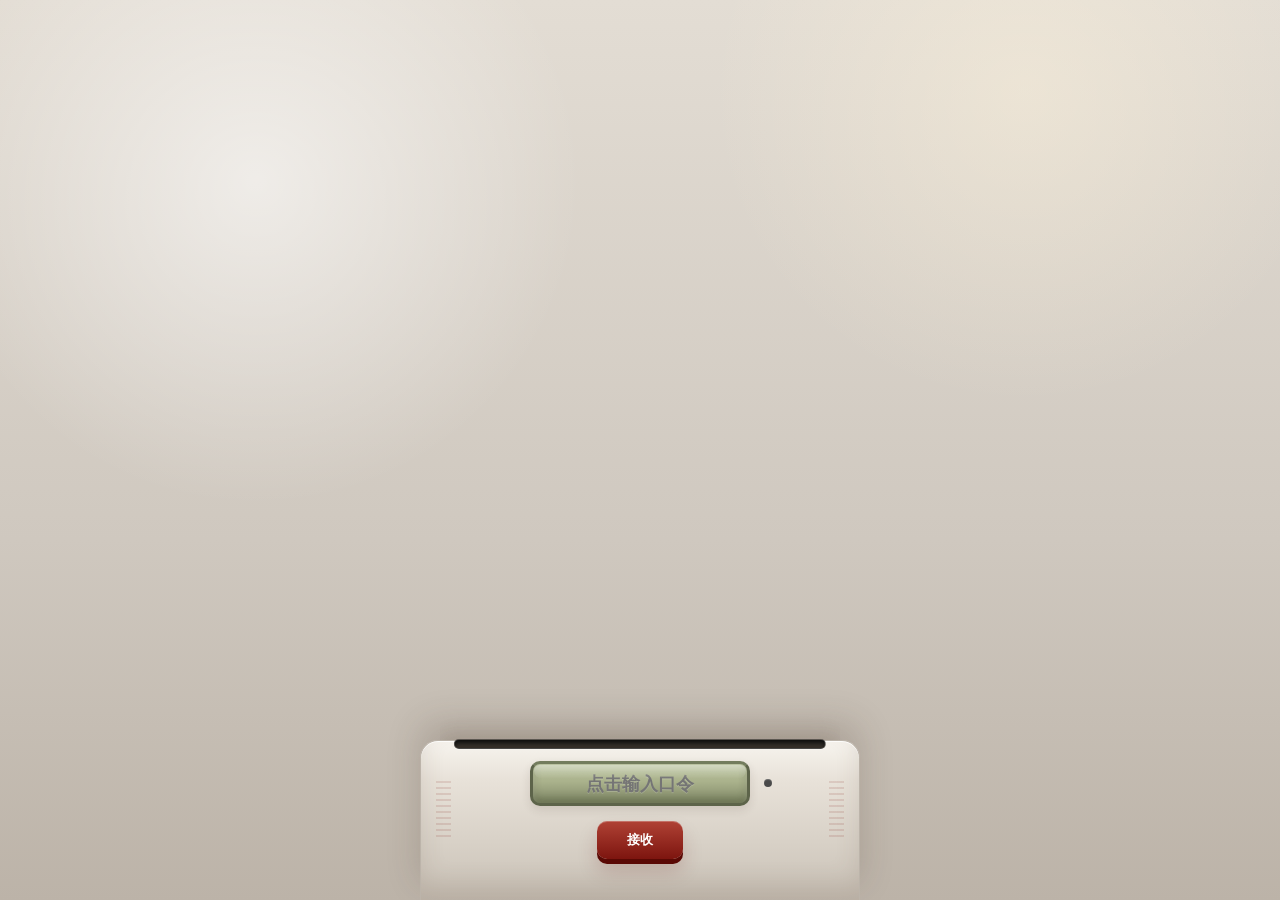
==== commit 36f40ec1: "重构 js 代码，提高模块化" ====
--- a/static/index.html
+++ b/static/index.html
@@ -13,11 +13,11 @@
     <body>
         <div class="paper-slot-area">
             <div class="paper" id="paper">
-                <div class="pull-hint" id="pullHint">PULL UP</div>
+                <div class="pull-hint" id="pullHint">向上拉动</div>
                 <div class="paper-header" id="paperHeader">
                     <img src="" alt="Avatar" class="avatar" id="letterAvatar" />
                     <h2 id="letterTitle">DECRYPTED_LOG</h2>
-                    <div class="date" id="currentDate"></div>
+                    <div class="date" id="letterDate"></div>
                 </div>
                 <div class="paper-content" id="paperContent"></div>
             </div>
@@ -27,7 +27,16 @@
             <div class="machine-body">
                 <div class="machine-slit"></div>
                 <div class="lcd-screen">
-                    <input type="text" id="pwdInput" placeholder="点击输入口令" maxlength="8" />
+                    <input
+                        type="text"
+                        id="pwdInput"
+                        placeholder="点击输入口令"
+                        maxlength="8"
+                        autocomplete="off"
+                        autocapitalize="off"
+                        autocorrect="off"
+                        spellcheck="false"
+                    />
                     <div class="power-light" id="powerLight"></div>
                 </div>
                 <button id="submitBtn">接收</button>
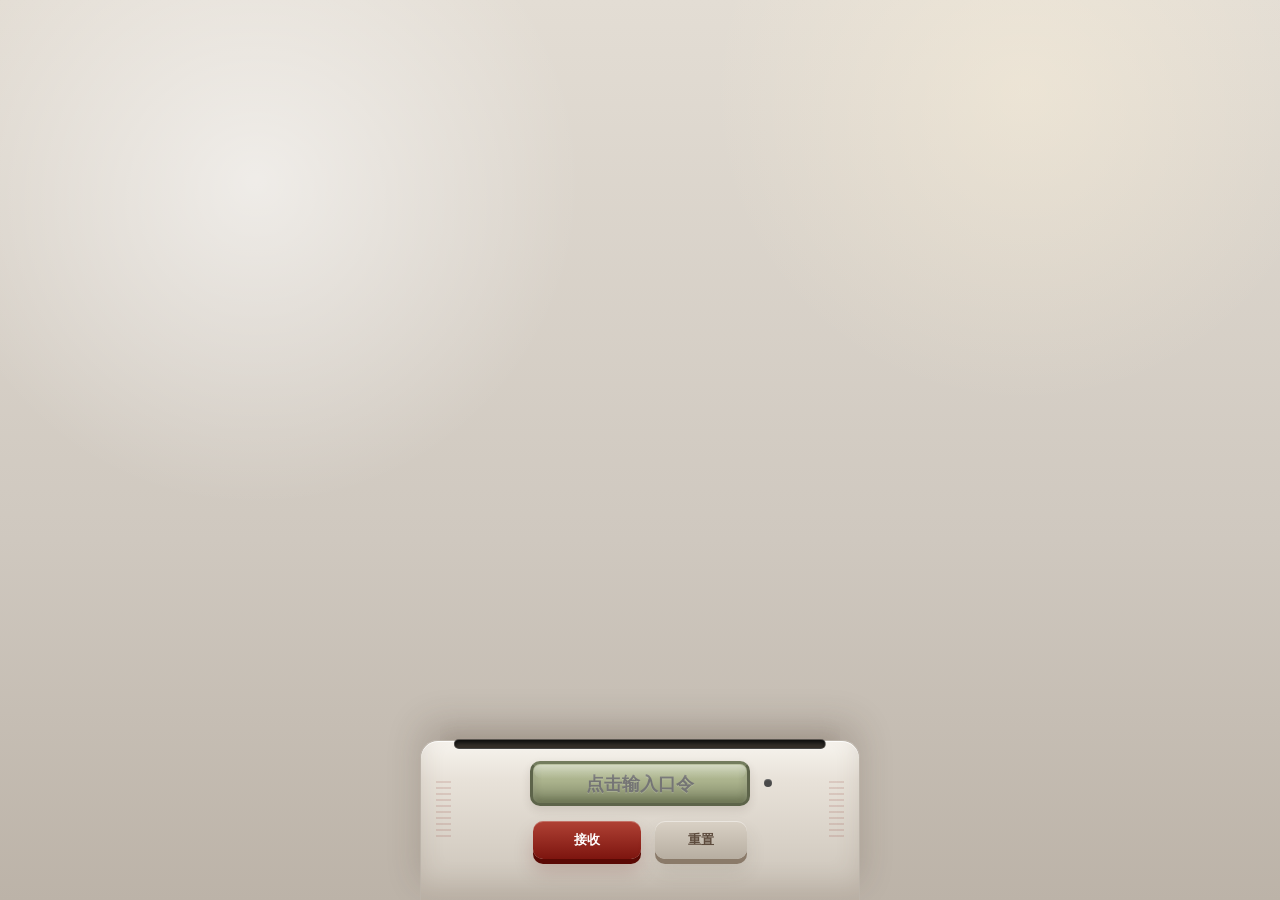
==== commit 0831b99e: "重构 js 代码，提高模块化;添加重置按钮" ====
--- a/static/index.html
+++ b/static/index.html
@@ -39,7 +39,10 @@
                     />
                     <div class="power-light" id="powerLight"></div>
                 </div>
-                <button id="submitBtn">接收</button>
+                <div class="machine-actions">
+                    <button id="submitBtn">接收</button>
+                    <button id="resetBtn" type="button">重置</button>
+                </div>
             </div>
         </div>
     </body>
--- a/static/style.css
+++ b/static/style.css
@@ -296,6 +296,13 @@
     text-shadow: 0 1px 0 rgba(255, 255, 255, 0.18);
 }
 
+.machine-actions {
+    display: flex;
+    align-items: center;
+    justify-content: center;
+    gap: 14px;
+}
+
 /* 红色功能按钮 */
 button {
     background: linear-gradient(180deg, var(--accent-red-light), var(--accent-red));
@@ -313,6 +320,35 @@
         transform 0.1s,
         box-shadow 0.1s,
         filter 0.1s;
+}
+#submitBtn {
+    min-width: 108px;
+}
+
+#resetBtn {
+    min-width: 92px;
+    background: linear-gradient(180deg, #d9d1c5, #b7aea1);
+    color: #5d4b3d;
+    box-shadow:
+        0 5px 0 #8a7a69,
+        0 12px 20px rgba(78, 64, 46, 0.12),
+        inset 0 1px 0 rgba(255, 255, 255, 0.45);
+}
+
+#resetBtn:active {
+    box-shadow:
+        0 3px 0 #8a7a69,
+        0 8px 14px rgba(78, 64, 46, 0.1),
+        inset 0 1px 0 rgba(255, 255, 255, 0.35);
+}
+
+button:disabled {
+    cursor: default;
+    filter: saturate(0.4) brightness(0.95);
+    box-shadow:
+        0 4px 0 #7a5b59,
+        0 10px 18px rgba(93, 9, 4, 0.1),
+        inset 0 1px 0 rgba(255, 255, 255, 0.18);
 }
 button:active {
     transform: translateY(2px);
